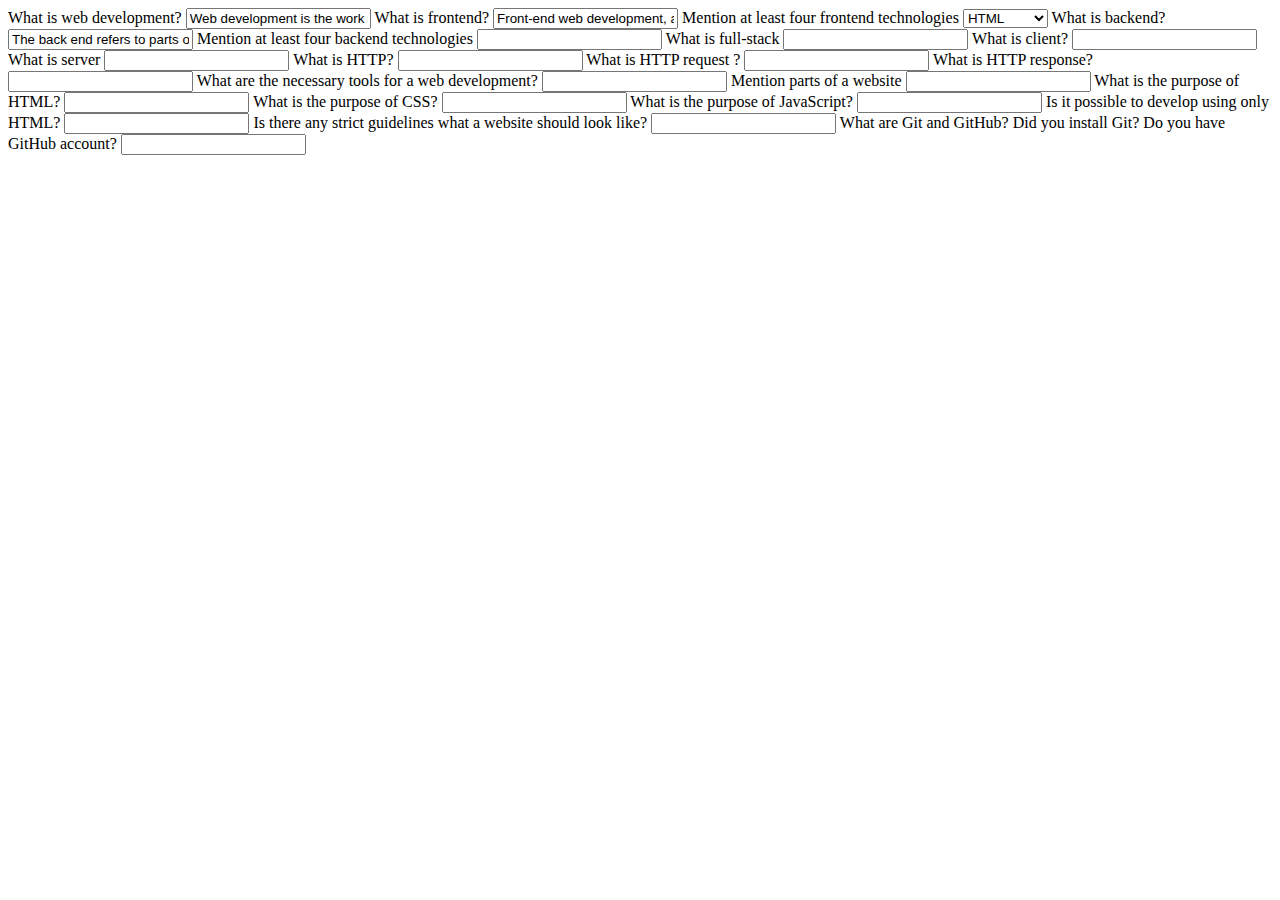
==== Pages/Day1.html @ 22f1cc23 "Quito los bordes blancos por defecto" ====
<!DOCTYPE html>
<html lang="en">

<head>
    <meta charset="UTF-8">
    <meta http-equiv="X-UA-Compatible" content="IE=edge">
    <meta name="viewport" content="width=device-width, initial-scale=1.0">
    <title>Day 1</title>
</head>

<body>
    <form>
        <label>What is web development?</label>
        <input type="text"
            value="Web development is the work involved in developing a website for the Internet (World Wide Web) or an intranet (a private network).[1] Web development can range from developing a simple single static page of plain text to complex web applications, electronic businesses, and social network services. A more comprehensive list of tasks to which Web development commonly refers, may include Web engineering, Web design, Web content development, client liaison, client-side/server-side scripting, Web server and network security configuration, and e-commerce development.">
        <label>What is frontend?</label>
        <input type="text" value="Front-end web development, also known as client-side development is the practice of producing HTML, CSS and JavaScript for a website or Web Application so that a user can see and interact with them directly. The challenge associated with front end development is that the tools and techniques used to create the front end of a website change constantly and so the developer needs to constantly be aware of how the field is developing.">
        <label>Mention at least four frontend technologies</label>
        <select>
            <option value="html">HTML</option>
            <option value="CSS">Css</option>
            <option value="JavaScript">JavaScript</option>
        </select>
        <label>What is backend?</label>
        <input type="text" value="The back end refers to parts of a computer application or a program's code that allow it to operate and that cannot be accessed by a user. Most data and operating syntax are stored and accessed in the back end of a computer system. Typically the code is comprised of one or more programming languages.">
        <label>Mention at least four backend technologies</label>
        <input type="text" value="">
        <label>What is full-stack</label>
        <input type="text" value="">
        <label>What is client?</label>
        <input type="text" value="">
        <label>What is server</label>
        <input type="text" value="">
        <label>What is HTTP?</label>
        <input type="text" value="">
        <label>What is HTTP request ?</label>
        <input type="text" value="">
        <label>What is HTTP response?</label>
        <input type="text" value="">
        <label>What are the necessary tools for a web development?</label>
        <input type="text" value="">
        <label>Mention parts of a website</label>
        <input type="text" value="">
        <label>What is the purpose of HTML?</label>
        <input type="text" value="">
        <label>What is the purpose of CSS?</label>
        <input type="text" value="">
        <label>What is the purpose of JavaScript?</label>
        <input type="text" value="">
        <label>Is it possible to develop using only HTML?</label>
        <input type="text" value="">
        <label>Is there any strict guidelines what a website should look like?</label>
        <input type="text" value="">
        <label>What are Git and GitHub? Did you install Git? Do you have GitHub account?</label>
        <input type="text" value="">
    </form>
</body>

</html>
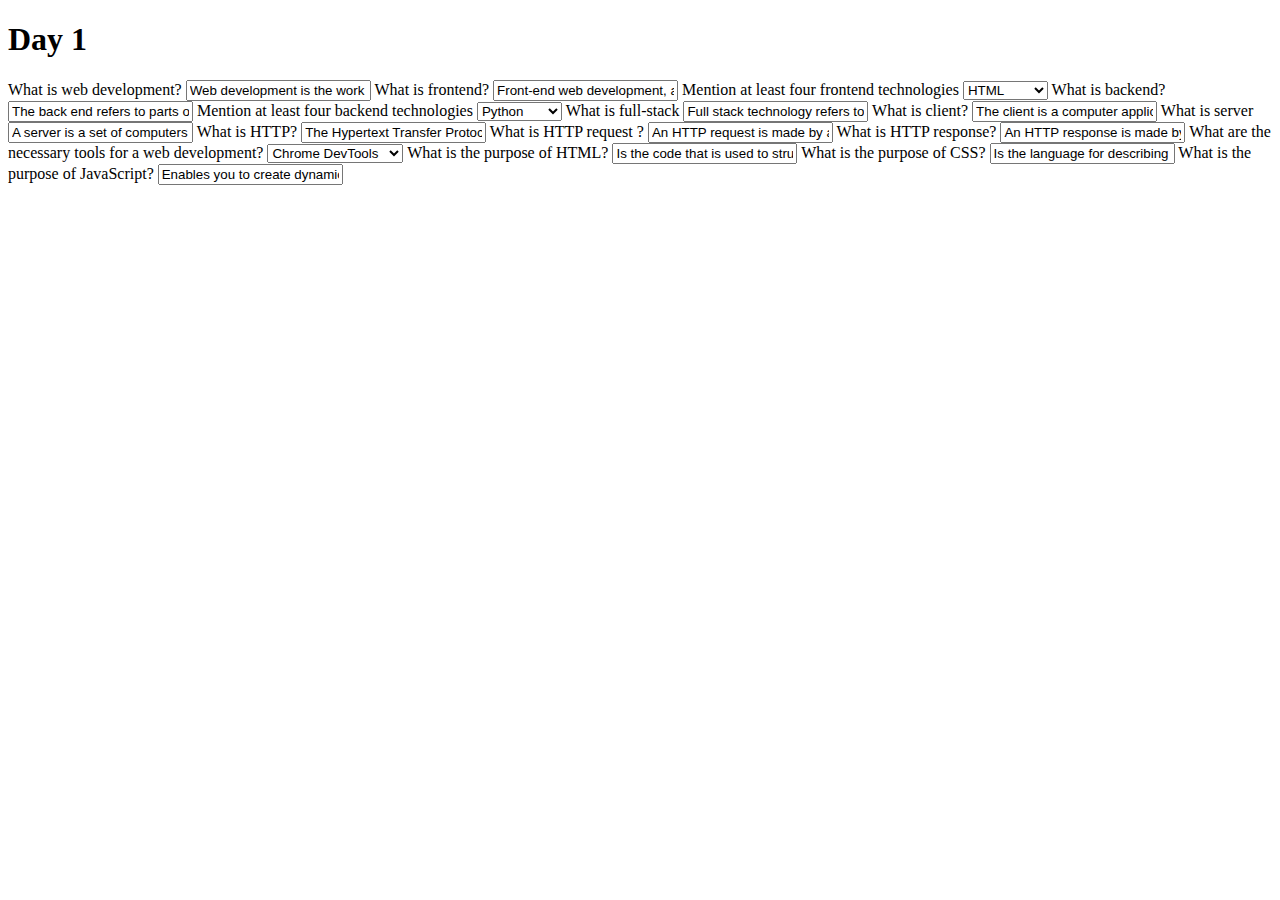
==== commit 8bcfc56c: "Añado la pagina2" ====
--- a/Pages/Day1.html
+++ b/Pages/Day1.html
@@ -9,6 +9,7 @@
 </head>
 
 <body>
+    <h1>Day 1</h1>
     <form>
         <label>What is web development?</label>
         <input type="text"
@@ -20,39 +21,41 @@
             <option value="html">HTML</option>
             <option value="CSS">Css</option>
             <option value="JavaScript">JavaScript</option>
+            <option value="React">React</option>
         </select>
         <label>What is backend?</label>
         <input type="text" value="The back end refers to parts of a computer application or a program's code that allow it to operate and that cannot be accessed by a user. Most data and operating syntax are stored and accessed in the back end of a computer system. Typically the code is comprised of one or more programming languages.">
         <label>Mention at least four backend technologies</label>
-        <input type="text" value="">
+        <select>
+            <option>Python</option>
+            <option>JavaScript</option>
+            <option>PHP</option>
+            <option>Java</option>
+        </select>
         <label>What is full-stack</label>
-        <input type="text" value="">
+        <input type="text" value="Full stack technology refers to the entire depth of a computer system application, and full stack developers straddle two separate web development domains: the front end and the back end.">
         <label>What is client?</label>
-        <input type="text" value="">
+        <input type="text" value="The client is a computer application or a computer that consumes a remote service on another computer known as a server.">
         <label>What is server</label>
-        <input type="text" value="">
+        <input type="text" value="A server is a set of computers capable of meeting client requests and returning a response accordingly.">
         <label>What is HTTP?</label>
-        <input type="text" value="">
+        <input type="text" value="The Hypertext Transfer Protocol is the communication protocol that enables information transfers through files on the World Wide Web.">
         <label>What is HTTP request ?</label>
-        <input type="text" value="">
+        <input type="text" value="An HTTP request is made by a client, to a named host, which is located on a server. The aim of the request is to access a resource on the server. To make the request, the client uses components of a URL (Uniform Resource Locator), which includes the information needed to access the resource.">
         <label>What is HTTP response?</label>
-        <input type="text" value="">
+        <input type="text" value="An HTTP response is made by a server to a client. The aim of the response is to provide the client with the resource it requested, or inform the client that the action it requested has been carried out; or else to inform the client that an error occurred in processing its request.">
         <label>What are the necessary tools for a web development?</label>
-        <input type="text" value="">
-        <label>Mention parts of a website</label>
-        <input type="text" value="">
+        <select>
+            <option>Chrome DevTools</option>
+            <option>GitHub</option>
+            <option>Visual Studio Code</option>
+        </select>
         <label>What is the purpose of HTML?</label>
-        <input type="text" value="">
+        <input type="text" value="Is the code that is used to structure a web page and its content.">
         <label>What is the purpose of CSS?</label>
-        <input type="text" value="">
+        <input type="text" value="Is the language for describing the presentation of Web pages, including colors, layout, and fonts.">
         <label>What is the purpose of JavaScript?</label>
-        <input type="text" value="">
-        <label>Is it possible to develop using only HTML?</label>
-        <input type="text" value="">
-        <label>Is there any strict guidelines what a website should look like?</label>
-        <input type="text" value="">
-        <label>What are Git and GitHub? Did you install Git? Do you have GitHub account?</label>
-        <input type="text" value="">
+        <input type="text" value="Enables you to create dynamically updating content, control multimedia, animate images, and pretty much everything else">
     </form>
 </body>
 
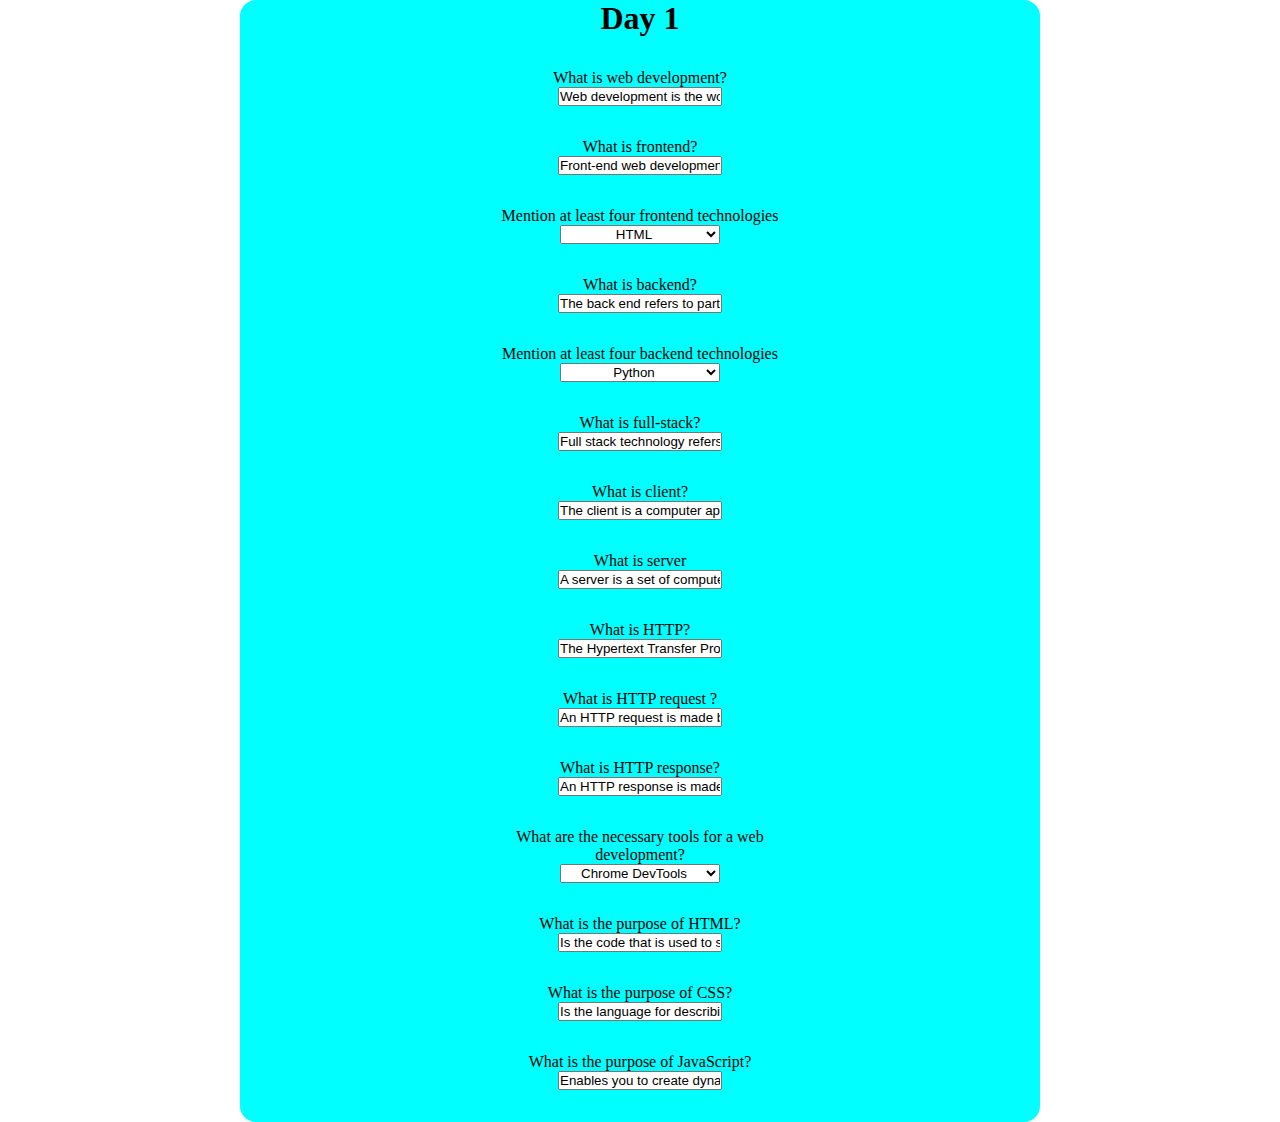
==== commit 8e8f6cf5: "Css acabado" ====
--- a/Pages/Day1.html
+++ b/Pages/Day1.html
@@ -5,58 +5,63 @@
     <meta charset="UTF-8">
     <meta http-equiv="X-UA-Compatible" content="IE=edge">
     <meta name="viewport" content="width=device-width, initial-scale=1.0">
+    <link rel="stylesheet" href="../Css/Index.css">
     <title>Day 1</title>
 </head>
 
 <body>
-    <h1>Day 1</h1>
-    <form>
-        <label>What is web development?</label>
-        <input type="text"
-            value="Web development is the work involved in developing a website for the Internet (World Wide Web) or an intranet (a private network).[1] Web development can range from developing a simple single static page of plain text to complex web applications, electronic businesses, and social network services. A more comprehensive list of tasks to which Web development commonly refers, may include Web engineering, Web design, Web content development, client liaison, client-side/server-side scripting, Web server and network security configuration, and e-commerce development.">
-        <label>What is frontend?</label>
-        <input type="text" value="Front-end web development, also known as client-side development is the practice of producing HTML, CSS and JavaScript for a website or Web Application so that a user can see and interact with them directly. The challenge associated with front end development is that the tools and techniques used to create the front end of a website change constantly and so the developer needs to constantly be aware of how the field is developing.">
-        <label>Mention at least four frontend technologies</label>
-        <select>
-            <option value="html">HTML</option>
-            <option value="CSS">Css</option>
-            <option value="JavaScript">JavaScript</option>
-            <option value="React">React</option>
-        </select>
-        <label>What is backend?</label>
-        <input type="text" value="The back end refers to parts of a computer application or a program's code that allow it to operate and that cannot be accessed by a user. Most data and operating syntax are stored and accessed in the back end of a computer system. Typically the code is comprised of one or more programming languages.">
-        <label>Mention at least four backend technologies</label>
-        <select>
-            <option>Python</option>
-            <option>JavaScript</option>
-            <option>PHP</option>
-            <option>Java</option>
-        </select>
-        <label>What is full-stack</label>
-        <input type="text" value="Full stack technology refers to the entire depth of a computer system application, and full stack developers straddle two separate web development domains: the front end and the back end.">
-        <label>What is client?</label>
-        <input type="text" value="The client is a computer application or a computer that consumes a remote service on another computer known as a server.">
-        <label>What is server</label>
-        <input type="text" value="A server is a set of computers capable of meeting client requests and returning a response accordingly.">
-        <label>What is HTTP?</label>
-        <input type="text" value="The Hypertext Transfer Protocol is the communication protocol that enables information transfers through files on the World Wide Web.">
-        <label>What is HTTP request ?</label>
-        <input type="text" value="An HTTP request is made by a client, to a named host, which is located on a server. The aim of the request is to access a resource on the server. To make the request, the client uses components of a URL (Uniform Resource Locator), which includes the information needed to access the resource.">
-        <label>What is HTTP response?</label>
-        <input type="text" value="An HTTP response is made by a server to a client. The aim of the response is to provide the client with the resource it requested, or inform the client that the action it requested has been carried out; or else to inform the client that an error occurred in processing its request.">
-        <label>What are the necessary tools for a web development?</label>
-        <select>
-            <option>Chrome DevTools</option>
-            <option>GitHub</option>
-            <option>Visual Studio Code</option>
-        </select>
-        <label>What is the purpose of HTML?</label>
-        <input type="text" value="Is the code that is used to structure a web page and its content.">
-        <label>What is the purpose of CSS?</label>
-        <input type="text" value="Is the language for describing the presentation of Web pages, including colors, layout, and fonts.">
-        <label>What is the purpose of JavaScript?</label>
-        <input type="text" value="Enables you to create dynamically updating content, control multimedia, animate images, and pretty much everything else">
-    </form>
+    <div id="centrar">
+        <div id="colorBox">
+            <h1>Day 1</h1>
+            <form>
+                <label>What is web development?</label>
+                <input type="text"
+                    value="Web development is the work involved in developing a website for the Internet (World Wide Web) or an intranet (a private network).[1] Web development can range from developing a simple single static page of plain text to complex web applications, electronic businesses, and social network services. A more comprehensive list of tasks to which Web development commonly refers, may include Web engineering, Web design, Web content development, client liaison, client-side/server-side scripting, Web server and network security configuration, and e-commerce development.">
+                <label>What is frontend?</label>
+                <input type="text" value="Front-end web development, also known as client-side development is the practice of producing HTML, CSS and JavaScript for a website or Web Application so that a user can see and interact with them directly. The challenge associated with front end development is that the tools and techniques used to create the front end of a website change constantly and so the developer needs to constantly be aware of how the field is developing.">
+                <label>Mention at least four frontend technologies</label>
+                <select>
+                    <option value="html">HTML</option>
+                    <option value="CSS">Css</option>
+                    <option value="JavaScript">JavaScript</option>
+                    <option value="React">React</option>
+                </select>
+                <label>What is backend?</label>
+                <input type="text" value="The back end refers to parts of a computer application or a program's code that allow it to operate and that cannot be accessed by a user. Most data and operating syntax are stored and accessed in the back end of a computer system. Typically the code is comprised of one or more programming languages.">
+                <label>Mention at least four backend technologies</label>
+                <select>
+                    <option>Python</option>
+                    <option>JavaScript</option>
+                    <option>PHP</option>
+                    <option>Java</option>
+                </select>
+                <label>What is full-stack?</label>
+                <input type="text" value="Full stack technology refers to the entire depth of a computer system application, and full stack developers straddle two separate web development domains: the front end and the back end.">
+                <label>What is client?</label>
+                <input type="text" value="The client is a computer application or a computer that consumes a remote service on another computer known as a server.">
+                <label>What is server</label>
+                <input type="text" value="A server is a set of computers capable of meeting client requests and returning a response accordingly.">
+                <label>What is HTTP?</label>
+                <input type="text" value="The Hypertext Transfer Protocol is the communication protocol that enables information transfers through files on the World Wide Web.">
+                <label>What is HTTP request ?</label>
+                <input type="text" value="An HTTP request is made by a client, to a named host, which is located on a server. The aim of the request is to access a resource on the server. To make the request, the client uses components of a URL (Uniform Resource Locator), which includes the information needed to access the resource.">
+                <label>What is HTTP response?</label>
+                <input type="text" value="An HTTP response is made by a server to a client. The aim of the response is to provide the client with the resource it requested, or inform the client that the action it requested has been carried out; or else to inform the client that an error occurred in processing its request.">
+                <label>What are the necessary tools for a web development?</label>
+                <select>
+                    <option>Chrome DevTools</option>
+                    <option>GitHub</option>
+                    <option>Visual Studio Code</option>
+                </select>
+                <label>What is the purpose of HTML?</label>
+                <input type="text" value="Is the code that is used to structure a web page and its content.">
+                <label>What is the purpose of CSS?</label>
+                <input type="text" value="Is the language for describing the presentation of Web pages, including colors, layout, and fonts.">
+                <label>What is the purpose of JavaScript?</label>
+                <input type="text" value="Enables you to create dynamically updating content, control multimedia, animate images, and pretty much everything else">
+            </form>
+        </div>
+    </div>
 </body>
 
 </html>--- a/Css/Index.css
+++ b/Css/Index.css
@@ -0,0 +1,38 @@
+*{
+    margin: 0;
+    padding: 0;
+}
+
+
+#centrar{
+    display: flex;
+    align-items: center;
+    flex-direction: column;
+    text-align: center;
+}
+
+#colorBox{
+    background-color:aqua ;
+    width: 50rem;
+    display: flex;
+    flex-direction: column;
+    align-items: center;
+    border-radius: 1rem;
+}
+
+form{
+    display: flex;
+    flex-direction: column;
+    align-items: center;
+    max-width: 20rem;
+}
+
+input,select,h1:not(#mainH1){
+    margin-bottom: 2rem;
+    text-align: center;
+    width: 10rem;
+}
+
+label{
+    text-align: center;
+}
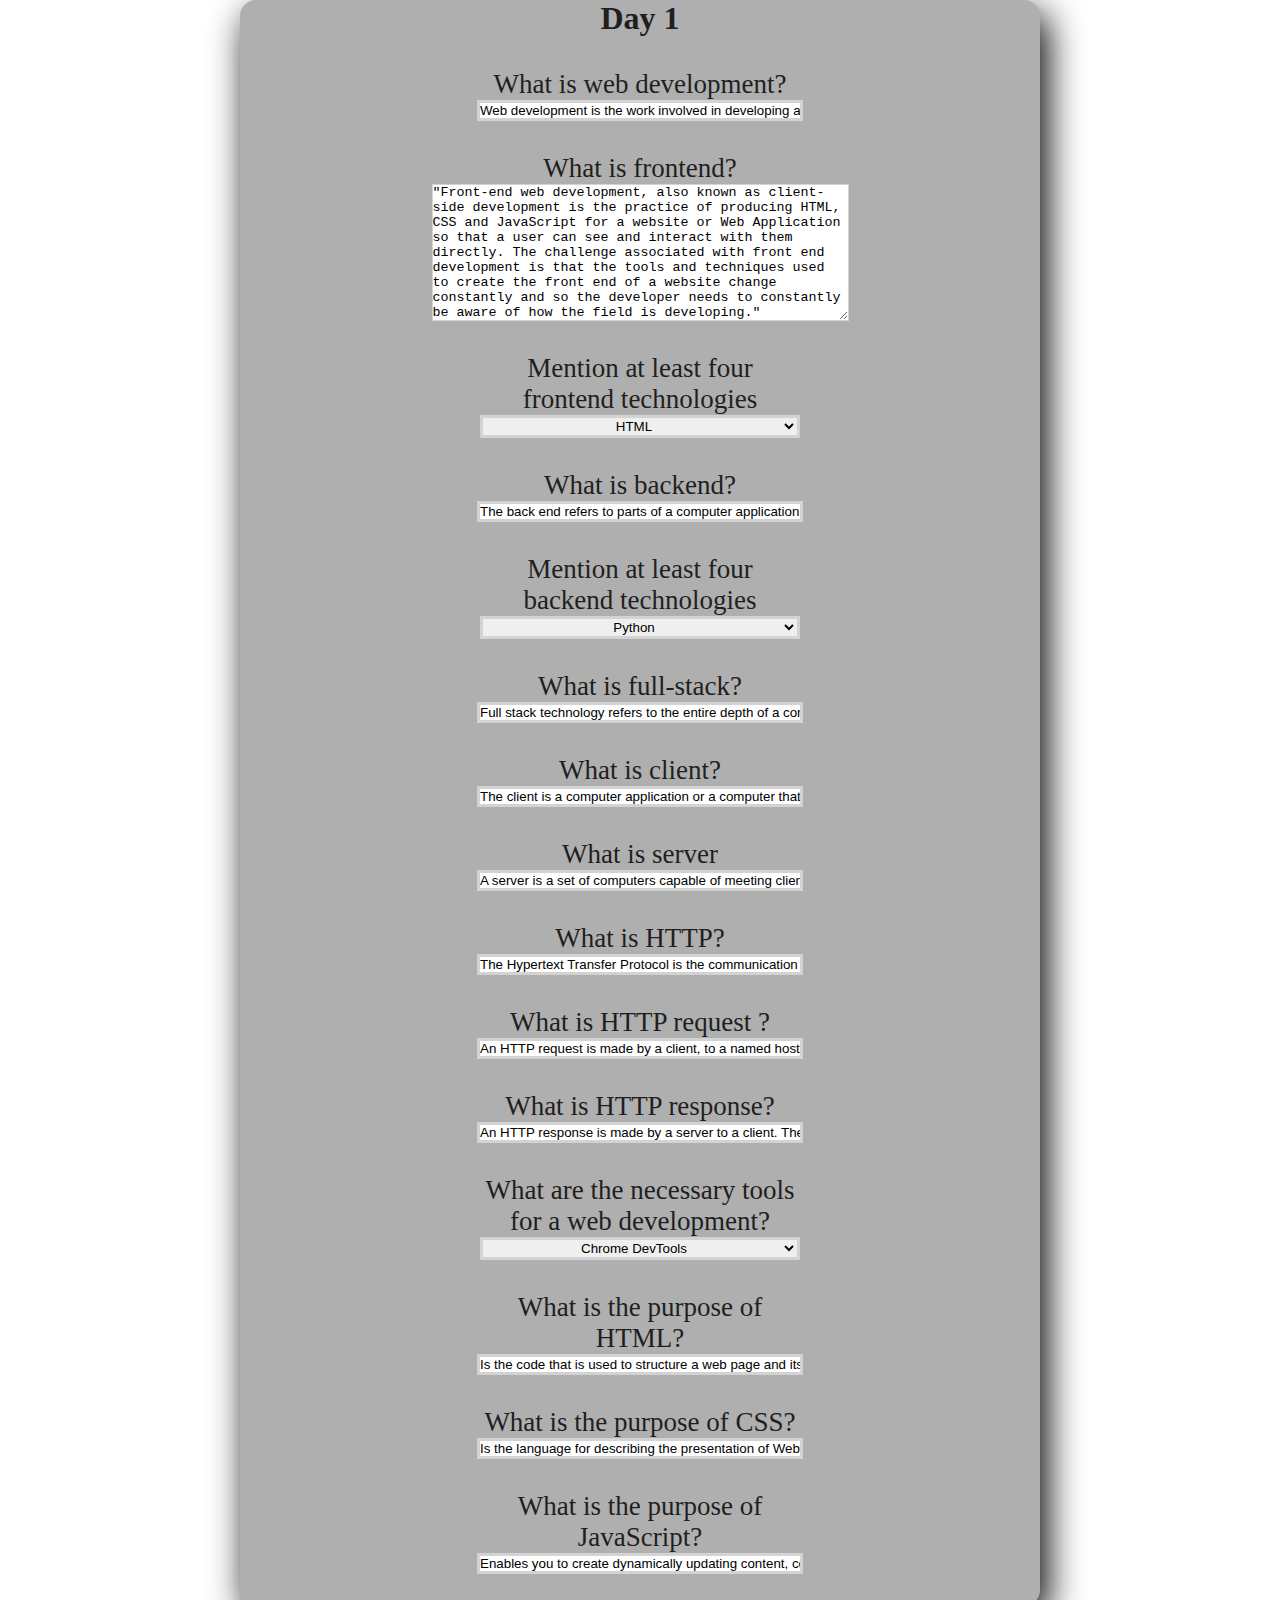
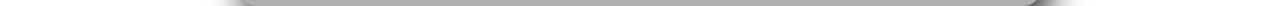
==== commit 40cb2772: "Meto borde y sombreado" ====
--- a/Pages/Day1.html
+++ b/Pages/Day1.html
@@ -18,7 +18,8 @@
                 <input type="text"
                     value="Web development is the work involved in developing a website for the Internet (World Wide Web) or an intranet (a private network).[1] Web development can range from developing a simple single static page of plain text to complex web applications, electronic businesses, and social network services. A more comprehensive list of tasks to which Web development commonly refers, may include Web engineering, Web design, Web content development, client liaison, client-side/server-side scripting, Web server and network security configuration, and e-commerce development.">
                 <label>What is frontend?</label>
-                <input type="text" value="Front-end web development, also known as client-side development is the practice of producing HTML, CSS and JavaScript for a website or Web Application so that a user can see and interact with them directly. The challenge associated with front end development is that the tools and techniques used to create the front end of a website change constantly and so the developer needs to constantly be aware of how the field is developing.">
+                <textarea  cols="50" rows="9">"Front-end web development, also known as client-side development is the practice of producing HTML, CSS and JavaScript for a website or Web Application so that a user can see and interact with them directly. The challenge associated with front end development is that the tools and techniques used to create the front end of a website change constantly and so the developer needs to constantly be aware of how the field is developing."</textarea>
+                    
                 <label>Mention at least four frontend technologies</label>
                 <select>
                     <option value="html">HTML</option>
@@ -27,7 +28,8 @@
                     <option value="React">React</option>
                 </select>
                 <label>What is backend?</label>
-                <input type="text" value="The back end refers to parts of a computer application or a program's code that allow it to operate and that cannot be accessed by a user. Most data and operating syntax are stored and accessed in the back end of a computer system. Typically the code is comprised of one or more programming languages.">
+                <input type="text"
+                    value="The back end refers to parts of a computer application or a program's code that allow it to operate and that cannot be accessed by a user. Most data and operating syntax are stored and accessed in the back end of a computer system. Typically the code is comprised of one or more programming languages.">
                 <label>Mention at least four backend technologies</label>
                 <select>
                     <option>Python</option>
@@ -36,17 +38,23 @@
                     <option>Java</option>
                 </select>
                 <label>What is full-stack?</label>
-                <input type="text" value="Full stack technology refers to the entire depth of a computer system application, and full stack developers straddle two separate web development domains: the front end and the back end.">
+                <input type="text"
+                    value="Full stack technology refers to the entire depth of a computer system application, and full stack developers straddle two separate web development domains: the front end and the back end.">
                 <label>What is client?</label>
-                <input type="text" value="The client is a computer application or a computer that consumes a remote service on another computer known as a server.">
+                <input type="text"
+                    value="The client is a computer application or a computer that consumes a remote service on another computer known as a server.">
                 <label>What is server</label>
-                <input type="text" value="A server is a set of computers capable of meeting client requests and returning a response accordingly.">
+                <input type="text"
+                    value="A server is a set of computers capable of meeting client requests and returning a response accordingly.">
                 <label>What is HTTP?</label>
-                <input type="text" value="The Hypertext Transfer Protocol is the communication protocol that enables information transfers through files on the World Wide Web.">
+                <input type="text"
+                    value="The Hypertext Transfer Protocol is the communication protocol that enables information transfers through files on the World Wide Web.">
                 <label>What is HTTP request ?</label>
-                <input type="text" value="An HTTP request is made by a client, to a named host, which is located on a server. The aim of the request is to access a resource on the server. To make the request, the client uses components of a URL (Uniform Resource Locator), which includes the information needed to access the resource.">
+                <input type="text"
+                    value="An HTTP request is made by a client, to a named host, which is located on a server. The aim of the request is to access a resource on the server. To make the request, the client uses components of a URL (Uniform Resource Locator), which includes the information needed to access the resource.">
                 <label>What is HTTP response?</label>
-                <input type="text" value="An HTTP response is made by a server to a client. The aim of the response is to provide the client with the resource it requested, or inform the client that the action it requested has been carried out; or else to inform the client that an error occurred in processing its request.">
+                <input type="text"
+                    value="An HTTP response is made by a server to a client. The aim of the response is to provide the client with the resource it requested, or inform the client that the action it requested has been carried out; or else to inform the client that an error occurred in processing its request.">
                 <label>What are the necessary tools for a web development?</label>
                 <select>
                     <option>Chrome DevTools</option>
@@ -56,9 +64,11 @@
                 <label>What is the purpose of HTML?</label>
                 <input type="text" value="Is the code that is used to structure a web page and its content.">
                 <label>What is the purpose of CSS?</label>
-                <input type="text" value="Is the language for describing the presentation of Web pages, including colors, layout, and fonts.">
+                <input type="text"
+                    value="Is the language for describing the presentation of Web pages, including colors, layout, and fonts.">
                 <label>What is the purpose of JavaScript?</label>
-                <input type="text" value="Enables you to create dynamically updating content, control multimedia, animate images, and pretty much everything else">
+                <input type="text"
+                    value="Enables you to create dynamically updating content, control multimedia, animate images, and pretty much everything else">
             </form>
         </div>
     </div>
--- a/Css/Index.css
+++ b/Css/Index.css
@@ -12,12 +12,15 @@
 }
 
 #colorBox{
-    background-color:aqua ;
+    background-color: #afafaf ;
     width: 50rem;
     display: flex;
     flex-direction: column;
     align-items: center;
     border-radius: 1rem;
+    box-shadow: 7px 13px 37px black;
+    color: rgb(31, 31, 31);
+    font-family: freestyle Script;
 }
 
 form{
@@ -27,12 +30,22 @@
     max-width: 20rem;
 }
 
+textarea{
+    margin-bottom: 2rem;
+    border: 1px solid lightgrey;
+}
+
+input,select{
+    border: 3px solid lightgrey;
+}
+
 input,select,h1:not(#mainH1){
     margin-bottom: 2rem;
     text-align: center;
-    width: 10rem;
+    width: 20rem;
 }
 
 label{
     text-align: center;
+    font-size: 27px;
 }
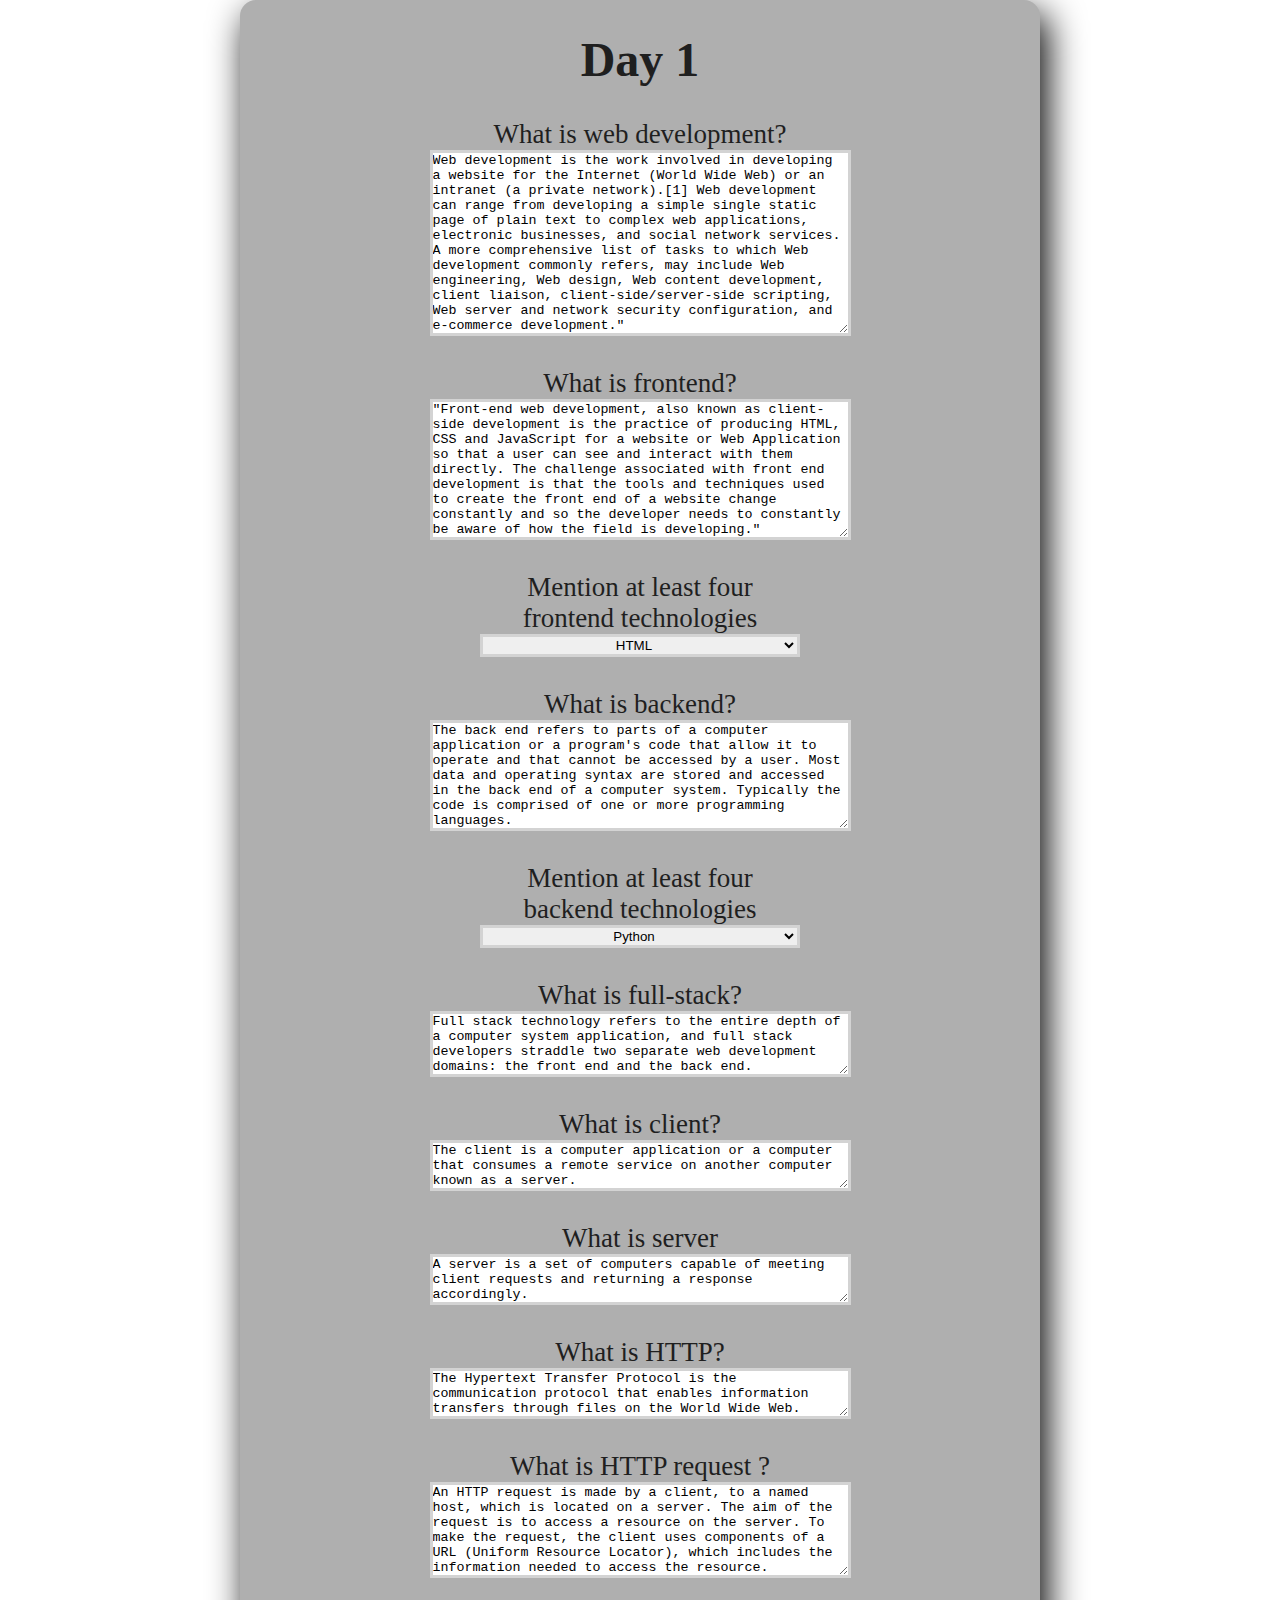
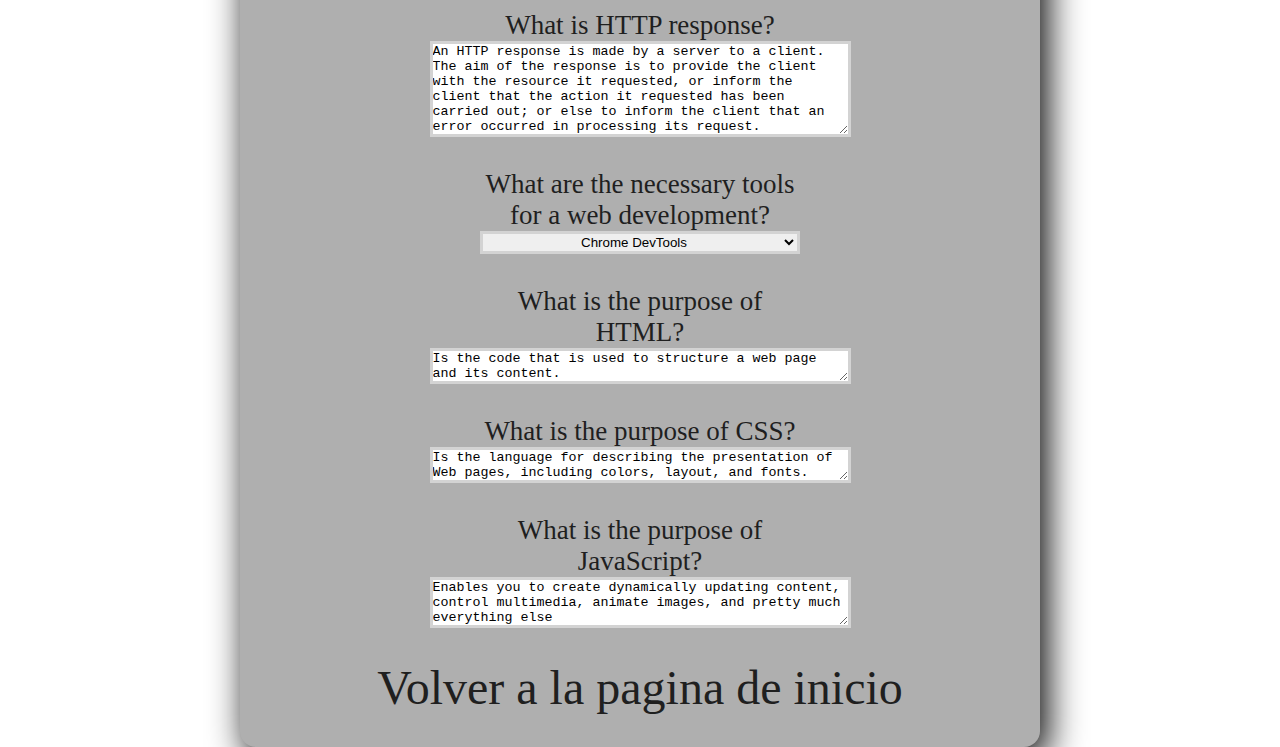
==== commit c2dfee63: "Day3" ====
--- a/Pages/Day1.html
+++ b/Pages/Day1.html
@@ -15,8 +15,7 @@
             <h1>Day 1</h1>
             <form>
                 <label>What is web development?</label>
-                <input type="text"
-                    value="Web development is the work involved in developing a website for the Internet (World Wide Web) or an intranet (a private network).[1] Web development can range from developing a simple single static page of plain text to complex web applications, electronic businesses, and social network services. A more comprehensive list of tasks to which Web development commonly refers, may include Web engineering, Web design, Web content development, client liaison, client-side/server-side scripting, Web server and network security configuration, and e-commerce development.">
+                <textarea cols="50" rows="12">Web development is the work involved in developing a website for the Internet (World Wide Web) or an intranet (a private network).[1] Web development can range from developing a simple single static page of plain text to complex web applications, electronic businesses, and social network services. A more comprehensive list of tasks to which Web development commonly refers, may include Web engineering, Web design, Web content development, client liaison, client-side/server-side scripting, Web server and network security configuration, and e-commerce development."</textarea>
                 <label>What is frontend?</label>
                 <textarea  cols="50" rows="9">"Front-end web development, also known as client-side development is the practice of producing HTML, CSS and JavaScript for a website or Web Application so that a user can see and interact with them directly. The challenge associated with front end development is that the tools and techniques used to create the front end of a website change constantly and so the developer needs to constantly be aware of how the field is developing."</textarea>
                     
@@ -28,8 +27,7 @@
                     <option value="React">React</option>
                 </select>
                 <label>What is backend?</label>
-                <input type="text"
-                    value="The back end refers to parts of a computer application or a program's code that allow it to operate and that cannot be accessed by a user. Most data and operating syntax are stored and accessed in the back end of a computer system. Typically the code is comprised of one or more programming languages.">
+                <textarea cols="50" rows="7">The back end refers to parts of a computer application or a program's code that allow it to operate and that cannot be accessed by a user. Most data and operating syntax are stored and accessed in the back end of a computer system. Typically the code is comprised of one or more programming languages.</textarea>
                 <label>Mention at least four backend technologies</label>
                 <select>
                     <option>Python</option>
@@ -38,23 +36,17 @@
                     <option>Java</option>
                 </select>
                 <label>What is full-stack?</label>
-                <input type="text"
-                    value="Full stack technology refers to the entire depth of a computer system application, and full stack developers straddle two separate web development domains: the front end and the back end.">
+                <textarea cols="50" rows="4">Full stack technology refers to the entire depth of a computer system application, and full stack developers straddle two separate web development domains: the front end and the back end.</textarea>
                 <label>What is client?</label>
-                <input type="text"
-                    value="The client is a computer application or a computer that consumes a remote service on another computer known as a server.">
+                <textarea cols="50" rows="3">The client is a computer application or a computer that consumes a remote service on another computer known as a server.</textarea>
                 <label>What is server</label>
-                <input type="text"
-                    value="A server is a set of computers capable of meeting client requests and returning a response accordingly.">
+                <textarea cols="50" rows="3">A server is a set of computers capable of meeting client requests and returning a response accordingly.</textarea>
                 <label>What is HTTP?</label>
-                <input type="text"
-                    value="The Hypertext Transfer Protocol is the communication protocol that enables information transfers through files on the World Wide Web.">
+                <textarea cols="50" rows="3">The Hypertext Transfer Protocol is the communication protocol that enables information transfers through files on the World Wide Web.</textarea>
                 <label>What is HTTP request ?</label>
-                <input type="text"
-                    value="An HTTP request is made by a client, to a named host, which is located on a server. The aim of the request is to access a resource on the server. To make the request, the client uses components of a URL (Uniform Resource Locator), which includes the information needed to access the resource.">
+                <textarea cols="50" rows="6">An HTTP request is made by a client, to a named host, which is located on a server. The aim of the request is to access a resource on the server. To make the request, the client uses components of a URL (Uniform Resource Locator), which includes the information needed to access the resource.</textarea>
                 <label>What is HTTP response?</label>
-                <input type="text"
-                    value="An HTTP response is made by a server to a client. The aim of the response is to provide the client with the resource it requested, or inform the client that the action it requested has been carried out; or else to inform the client that an error occurred in processing its request.">
+                <textarea cols="50" rows="6">An HTTP response is made by a server to a client. The aim of the response is to provide the client with the resource it requested, or inform the client that the action it requested has been carried out; or else to inform the client that an error occurred in processing its request.</textarea>
                 <label>What are the necessary tools for a web development?</label>
                 <select>
                     <option>Chrome DevTools</option>
@@ -62,14 +54,13 @@
                     <option>Visual Studio Code</option>
                 </select>
                 <label>What is the purpose of HTML?</label>
-                <input type="text" value="Is the code that is used to structure a web page and its content.">
+                <textarea cols="50" rows="2">Is the code that is used to structure a web page and its content.</textarea>
                 <label>What is the purpose of CSS?</label>
-                <input type="text"
-                    value="Is the language for describing the presentation of Web pages, including colors, layout, and fonts.">
+                <textarea cols="50" rows="2">Is the language for describing the presentation of Web pages, including colors, layout, and fonts.</textarea>
                 <label>What is the purpose of JavaScript?</label>
-                <input type="text"
-                    value="Enables you to create dynamically updating content, control multimedia, animate images, and pretty much everything else">
+                <textarea cols="50" rows="3">Enables you to create dynamically updating content, control multimedia, animate images, and pretty much everything else</textarea>
             </form>
+            <p><a class="ReturnIndex" href="../Index.html">Volver a la pagina de inicio</a></p>
         </div>
     </div>
 </body>
--- a/Css/Index.css
+++ b/Css/Index.css
@@ -21,6 +21,7 @@
     box-shadow: 7px 13px 37px black;
     color: rgb(31, 31, 31);
     font-family: freestyle Script;
+    padding-bottom: 2rem;
 }
 
 form{
@@ -32,7 +33,7 @@
 
 textarea{
     margin-bottom: 2rem;
-    border: 1px solid lightgrey;
+    border: 3px solid lightgrey;
 }
 
 input,select{
@@ -45,7 +46,37 @@
     width: 20rem;
 }
 
+textarea{
+    max-width: 48rem;
+}
+
+textarea:hover,input:hover,select:hover{
+    border: 3px solid rgb(25, 151, 0);  
+}
+
 label{
     text-align: center;
     font-size: 27px;
 }
+
+
+h1:not(#mainH1){
+    margin-top: 2rem;
+    font-size: 3rem;
+}
+
+
+.ReturnIndex{
+    font-size: 3rem;
+    text-decoration: none;
+    color: rgb(31, 31, 31);
+    /*Preguntar porque no funcina un margin top/bottom aqui*/
+}
+
+.ReturnIndex:hover{
+    font-size: 3rem;
+    text-decoration: none;
+    color: rgb(31, 31, 31);
+    margin-bottom: 2rem;
+    text-decoration: underline;
+}
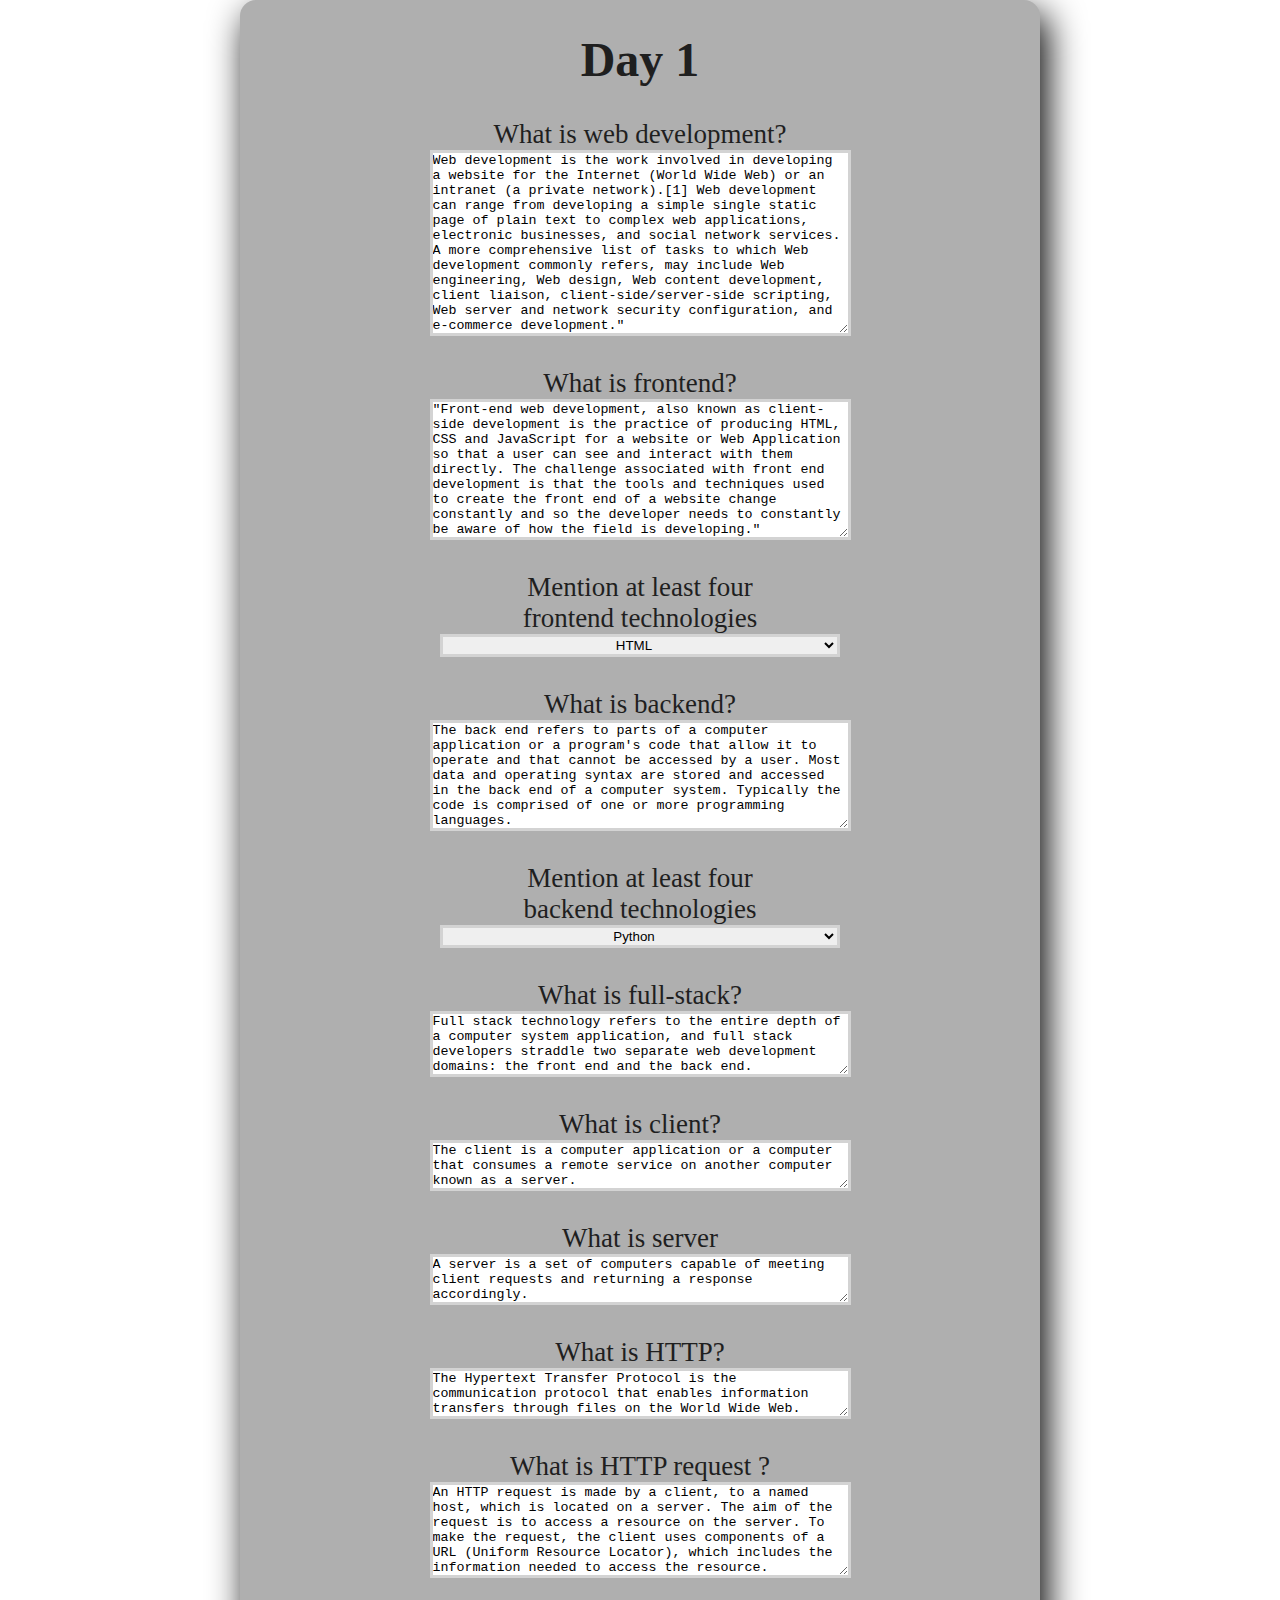
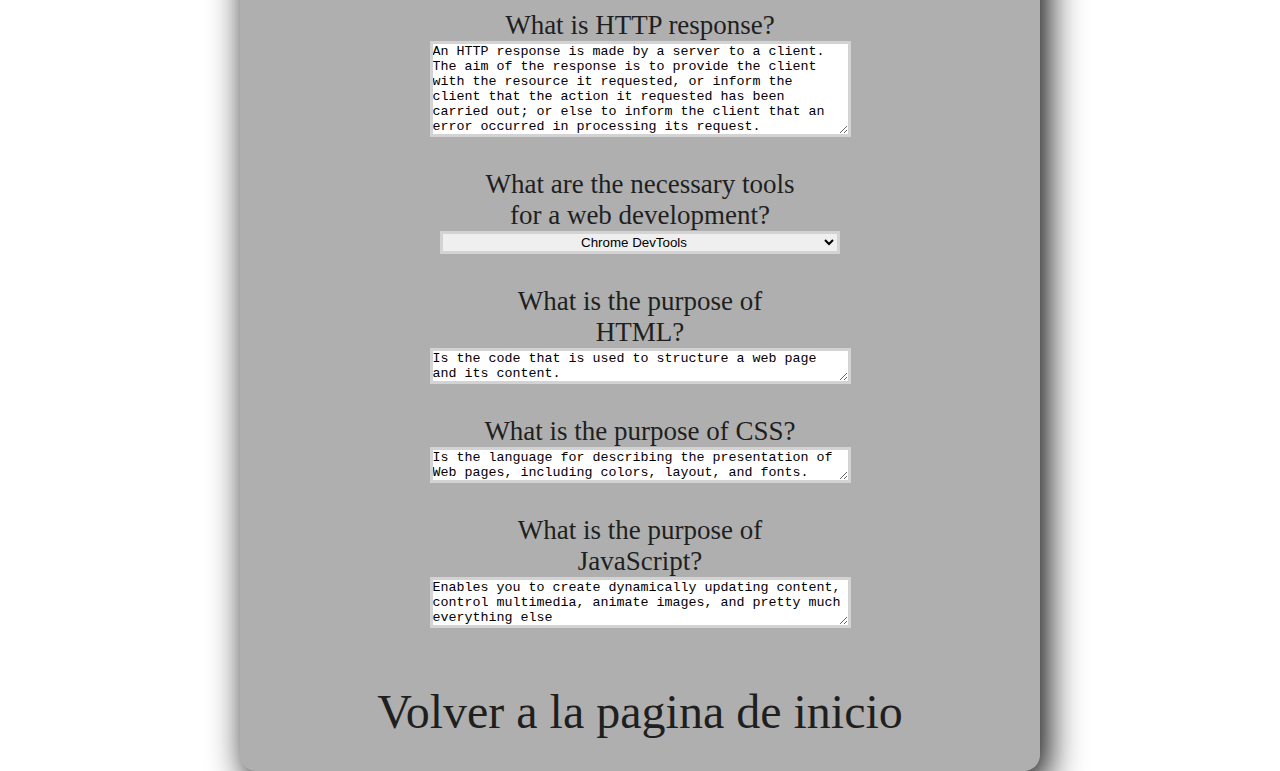
==== commit 9bc98a19: "CheatSheet" ====
--- a/Pages/Day1.html
+++ b/Pages/Day1.html
@@ -60,7 +60,7 @@
                 <label>What is the purpose of JavaScript?</label>
                 <textarea cols="50" rows="3">Enables you to create dynamically updating content, control multimedia, animate images, and pretty much everything else</textarea>
             </form>
-            <p><a class="ReturnIndex" href="../Index.html">Volver a la pagina de inicio</a></p>
+            <p id="ReturnIndex"><a class="ReturnIndex" href="../Index.html">Volver a la pagina de inicio</a></p>
         </div>
     </div>
 </body>
--- a/Css/Index.css
+++ b/Css/Index.css
@@ -1,6 +1,45 @@
 *{
     margin: 0;
     padding: 0;
+}
+
+h1#mainH1{
+    font-size: 4rem;
+}
+
+p.daysP{
+    text-decoration: none;
+    font-size: 2rem;
+    color: antiquewhite;
+    margin-bottom: 1rem;
+}
+
+a.days:hover{
+    text-decoration: none;
+    font-size: 2rem;
+    color: antiquewhite;
+    text-decoration:underline;
+}
+
+#centrarMain{
+    display: flex;
+    align-items: center;
+    flex-direction: column;
+    text-align: center;
+}
+
+#colorBoxMain{
+    background-color: #555353;
+    background-image: url("data:image/svg+xml,%3Csvg xmlns='http://www.w3.org/2000/svg' viewBox='0 0 100 1000'%3E%3Cg %3E%3Ccircle fill='%23555353' cx='50' cy='0' r='50'/%3E%3Cg fill='%23605554' %3E%3Ccircle cx='0' cy='50' r='50'/%3E%3Ccircle cx='100' cy='50' r='50'/%3E%3C/g%3E%3Ccircle fill='%236b5656' cx='50' cy='100' r='50'/%3E%3Cg fill='%23765856' %3E%3Ccircle cx='0' cy='150' r='50'/%3E%3Ccircle cx='100' cy='150' r='50'/%3E%3C/g%3E%3Ccircle fill='%23805956' cx='50' cy='200' r='50'/%3E%3Cg fill='%238a5b56' %3E%3Ccircle cx='0' cy='250' r='50'/%3E%3Ccircle cx='100' cy='250' r='50'/%3E%3C/g%3E%3Ccircle fill='%23945d55' cx='50' cy='300' r='50'/%3E%3Cg fill='%239d5e54' %3E%3Ccircle cx='0' cy='350' r='50'/%3E%3Ccircle cx='100' cy='350' r='50'/%3E%3C/g%3E%3Ccircle fill='%23a76053' cx='50' cy='400' r='50'/%3E%3Cg fill='%23b06251' %3E%3Ccircle cx='0' cy='450' r='50'/%3E%3Ccircle cx='100' cy='450' r='50'/%3E%3C/g%3E%3Ccircle fill='%23b9634f' cx='50' cy='500' r='50'/%3E%3Cg fill='%23c1664c' %3E%3Ccircle cx='0' cy='550' r='50'/%3E%3Ccircle cx='100' cy='550' r='50'/%3E%3C/g%3E%3Ccircle fill='%23ca6848' cx='50' cy='600' r='50'/%3E%3Cg fill='%23d26a45' %3E%3Ccircle cx='0' cy='650' r='50'/%3E%3Ccircle cx='100' cy='650' r='50'/%3E%3C/g%3E%3Ccircle fill='%23d96d40' cx='50' cy='700' r='50'/%3E%3Cg fill='%23e0703b' %3E%3Ccircle cx='0' cy='750' r='50'/%3E%3Ccircle cx='100' cy='750' r='50'/%3E%3C/g%3E%3Ccircle fill='%23e77436' cx='50' cy='800' r='50'/%3E%3Cg fill='%23ee772f' %3E%3Ccircle cx='0' cy='850' r='50'/%3E%3Ccircle cx='100' cy='850' r='50'/%3E%3C/g%3E%3Ccircle fill='%23f47b27' cx='50' cy='900' r='50'/%3E%3Cg fill='%23fa7f1d' %3E%3Ccircle cx='0' cy='950' r='50'/%3E%3Ccircle cx='100' cy='950' r='50'/%3E%3C/g%3E%3Ccircle fill='%23FF840D' cx='50' cy='1000' r='50'/%3E%3C/g%3E%3C/svg%3E");
+    width: 50rem;
+    display: flex;
+    flex-direction: column;
+    align-items: center;
+    border-radius: 1rem;
+    box-shadow: 7px 13px 37px black;
+    color: rgb(31, 31, 31);
+    font-family: freestyle Script;
+    padding-bottom: 2rem;
 }
 
 
@@ -38,6 +77,8 @@
 
 input,select{
     border: 3px solid lightgrey;
+    min-width: 25rem;
+    min-height: 1rem;
 }
 
 input,select,h1:not(#mainH1){
@@ -48,6 +89,8 @@
 
 textarea{
     max-width: 48rem;
+    min-width: 25rem;
+    min-height: 1rem;
 }
 
 textarea:hover,input:hover,select:hover{
@@ -65,12 +108,15 @@
     font-size: 3rem;
 }
 
+/*Poner margin top al volver al inicio*/
+p#ReturnIndex{
+    margin-top: 1.5rem;
+}
 
 .ReturnIndex{
     font-size: 3rem;
     text-decoration: none;
     color: rgb(31, 31, 31);
-    /*Preguntar porque no funcina un margin top/bottom aqui*/
 }
 
 .ReturnIndex:hover{
@@ -80,3 +126,6 @@
     margin-bottom: 2rem;
     text-decoration: underline;
 }
+
+
+
